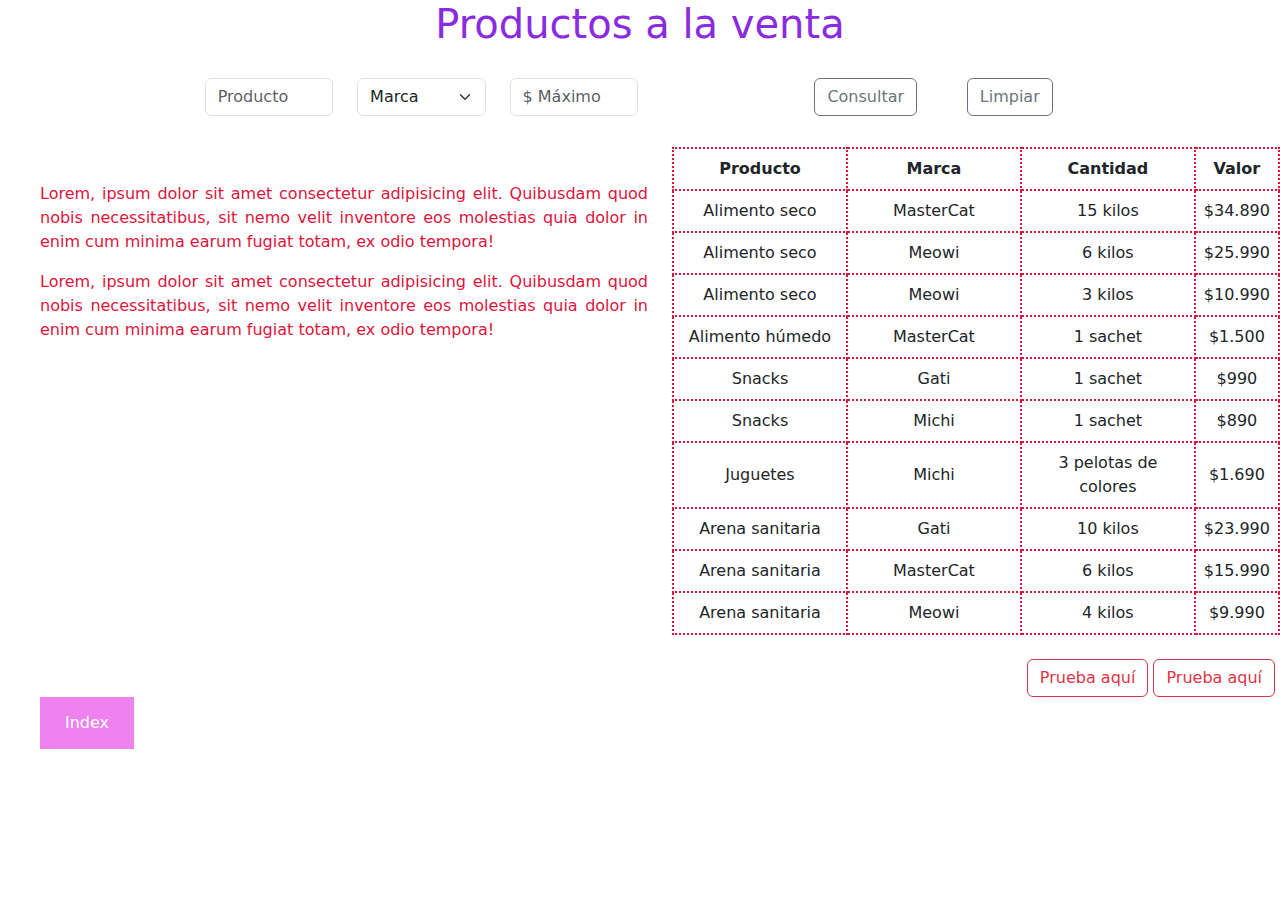
==== productos.html @ edb01e15 "tabla en js" ====
<!DOCTYPE html>
<html lang="en">
<head>
    <meta charset="UTF-8">
    <meta http-equiv="X-UA-Compatible" content="IE=edge">
    <meta name="viewport" content="width=device-width, initial-scale=1.0">
    <link rel="stylesheet" href="./index.css">
    <link href="https://cdn.jsdelivr.net/npm/bootstrap@5.3.2/dist/css/bootstrap.min.css" rel="stylesheet">    
    <title>Productos</title>
</head>
<body>
    <div class="titulo">
        <h1>Productos a la venta</h1>
    </div>
    <div class="input-group mb-3" id="consulta">
        <div class="row">
            <div class="col-sm-2">
                <input id="producto" type="text" class="form-control" placeholder="Producto"/>
            </div>
            <div class="col-sm-2">
                <select class="form-select" id="marca">
                    <option value="0" selected>Marca</option>
                    <option value="1">Mastercat</option>
                    <option value="2">Gati</option>
                    <option value="3">Meowi</option>
                    <option value="4">Michi</option>
                  </select>
            </div>
            <div class="col-sm-2">
                <input id="precio" type="number" class="form-control" placeholder="$ Máximo"/>
            </div>
            <div class="col-sm-2"></div>
            <div class="col-sm-2">
                <button class="btn btn-outline-secondary" type="submit" value="submit">Consultar</button>
            </div>
            <div class="col-sm-2">
                <button class="btn btn-outline-secondary" type="reset" value="reset" id="btnLimpiar">Limpiar</button>
            </div>
        </div>  
    </div>
    <div class="contenedorPrincipal">
        <div class="row">
            <div class="col-sm-6" id="segundaPagina"> 
                <p>Lorem, ipsum dolor sit amet consectetur adipisicing elit. Quibusdam quod nobis necessitatibus, sit nemo velit inventore eos molestias quia dolor in enim cum minima earum fugiat totam, ex odio tempora!</p>
                <p>Lorem, ipsum dolor sit amet consectetur adipisicing elit. Quibusdam quod nobis necessitatibus, sit nemo velit inventore eos molestias quia dolor in enim cum minima earum fugiat totam, ex odio tempora!</p>
            </div>
            <div class="col-sm-6" id="tabla1"></div>
        </div>
    </div> 
    <br>
    <div id="prueba">
        <div class="row">
            <div class="col-sm-12">
                <button id="btnPrueba" type="button" class="btn btn-outline-danger">Prueba aquí</button>
                <button id="btnPrueba2" type="button" class="btn btn-outline-danger" onclick="saludar()">Prueba aquí</button>
            </div>
        </div>
    </div>
    <div class="link">
        <div class="row">
            <div class="col-sm-12">
                <a href="index.html">Index</a>
            </div>
        </div>
    </div>
    <script src="https://cdn.jsdelivr.net/npm/bootstrap@5.3.2/dist/js/bootstrap.bundle.min.js"></script>    <script src="./tm.js"></script>
</body>
</html>
---- index.css ----
p{
    color: crimson;
    text-align: justify;
}

a:link, a:visited {
    background-color: violet;
    color: white;
    padding: 14px 25px;
    text-align: right;
    text-decoration: none;
    display: inline-block;
}
  
a:hover, a:active {
    background-color: crimson;
}

.titulo{
    color: blueviolet;
    text-align: center;
}

.segundoTitulo{
    color: violet;
    text-align: center;
    margin-bottom: 50px;
}

#consulta{
    display: flex;
    justify-content: center;
    margin-top: 30px;
    margin-left: 10px;
    padding: 0px;
}

.contenedorPrincipal{
    margin-left: 40px;
}

.table, th, td {
    text-align: left;
    margin-right: 30px;
    margin-top: 50px;
}

.link{
    display: flex;
    justify-content: left;
    margin-left: 40px;
    margin-bottom: 20px;
}

#prueba{
    display: flex;
    justify-content: right;
    margin-right: 5px;
}

#contenedor{
    display: flex;
    justify-content: center;
} 

#segundaPagina{
    margin-top: 50px;
}

#tabla1{
    margin-top: 15px;
    td, th {
        border: 2px dotted crimson;
        text-align: center;
        padding: 8px;
        margin-right: 5px;
        width: 30%;
      } 
}
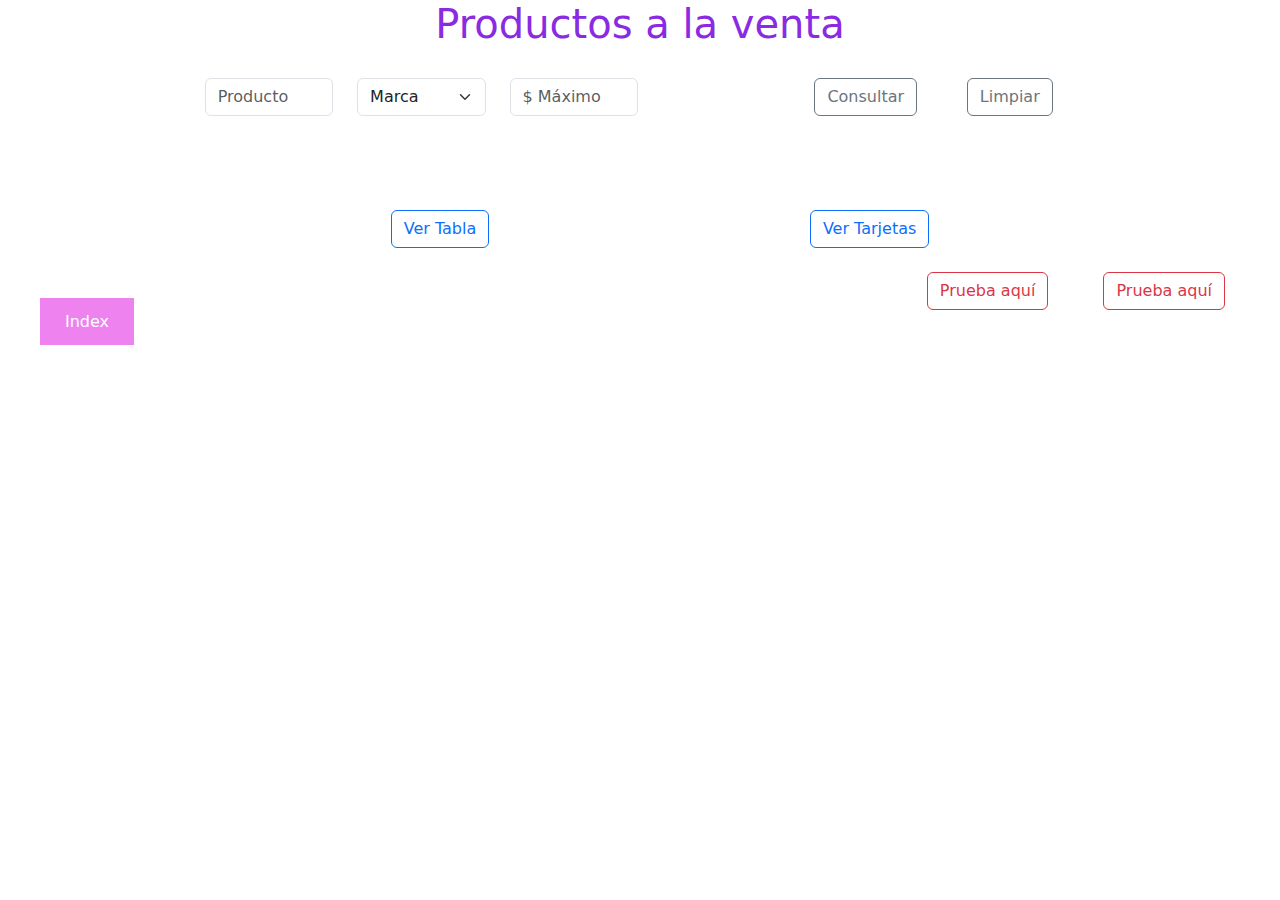
==== commit 613ac175: "agregar tarjetero" ====
--- a/productos.html
+++ b/productos.html
@@ -40,11 +40,16 @@
     </div>
     <div class="contenedorPrincipal">
         <div class="row">
-            <div class="col-sm-6" id="segundaPagina"> 
-                <p>Lorem, ipsum dolor sit amet consectetur adipisicing elit. Quibusdam quod nobis necessitatibus, sit nemo velit inventore eos molestias quia dolor in enim cum minima earum fugiat totam, ex odio tempora!</p>
-                <p>Lorem, ipsum dolor sit amet consectetur adipisicing elit. Quibusdam quod nobis necessitatibus, sit nemo velit inventore eos molestias quia dolor in enim cum minima earum fugiat totam, ex odio tempora!</p>
-            </div>
-            <div class="col-sm-6" id="tabla1"></div>
+            <div class="col-sm-12" id="tabla1"></div>
+        </div>
+        <br>
+        <div class="row">
+            <div class="col-sm-10" id="tarjetas1"></div>
+        </div>
+        <br>
+        <div id="btnes">
+            <button class="btn btn-outline-primary" type="submit" value="verTabla" id="btnTabla">Ver Tabla</button>
+            <button class="btn btn-outline-primary" type="submit" value="verTabla" id="btnTarjetas">Ver Tarjetas</button>
         </div>
     </div> 
     <br>
--- a/index.css
+++ b/index.css
@@ -9,7 +9,6 @@
     padding: 14px 25px;
     text-align: right;
     text-decoration: none;
-    display: inline-block;
 }
   
 a:hover, a:active {
@@ -39,17 +38,11 @@
     margin-left: 40px;
 }
 
-.table, th, td {
-    text-align: left;
-    margin-right: 30px;
-    margin-top: 50px;
-}
-
 .link{
     display: flex;
     justify-content: left;
     margin-left: 40px;
-    margin-bottom: 20px;
+    margin-bottom: 20px; 
 }
 
 #prueba{
@@ -63,17 +56,51 @@
     justify-content: center;
 } 
 
-#segundaPagina{
-    margin-top: 50px;
-}
 
 #tabla1{
+    width: 100%;
+    height: 80%;
     margin-top: 15px;
+    padding-right: 2cm;
+    padding-left: 20px;
+    display: flex;
+    justify-content: center;
+    flex-direction: column;
     td, th {
         border: 2px dotted crimson;
         text-align: center;
         padding: 8px;
-        margin-right: 5px;
-        width: 30%;
-      } 
+    } 
 }
+
+#tarjetas1{
+    width: 100%;
+    height: 80%;
+    margin-top: 15px;
+    padding-right: 2cm;
+    padding-left: 20px;
+    display: flex;
+    justify-content: center;
+    flex-direction: column;
+}
+
+#btnPrueba, #btnPrueba2{
+    margin-right: 50px;
+}
+
+#btnes{
+    display: flex;
+    
+    flex-flow: row wrap;
+    justify-content: space-evenly; 
+    
+    
+    padding-left: 30px;
+    padding-right: 30px;
+
+}
+
+/* #btnTabla, #btnTarjetas{
+    padding-left: 30px;
+    padding-right: 30px;
+} */
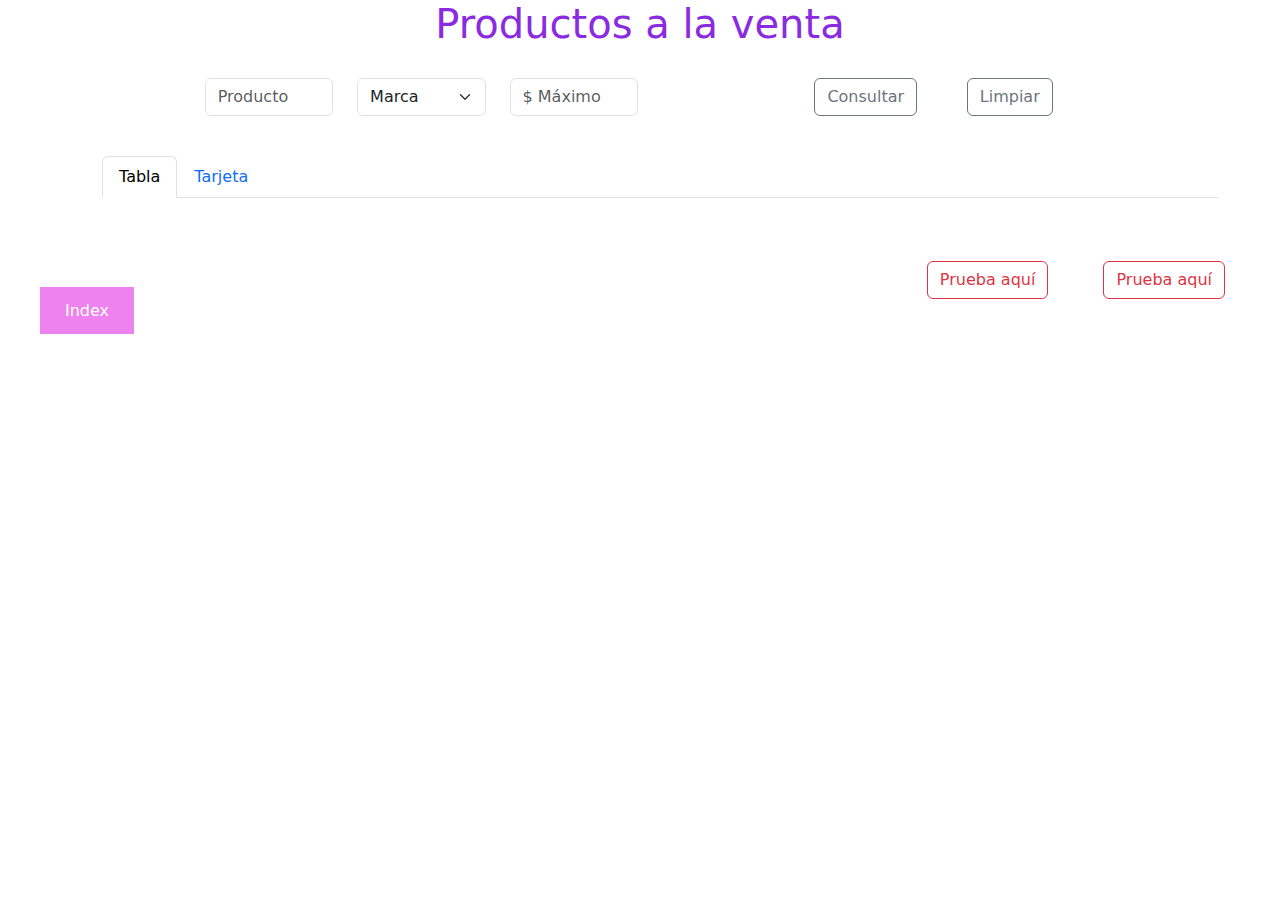
==== commit d6fc9e37: "agrega Tabs" ====
--- a/productos.html
+++ b/productos.html
@@ -31,7 +31,7 @@
             </div>
             <div class="col-sm-2"></div>
             <div class="col-sm-2">
-                <button class="btn btn-outline-secondary" type="submit" value="submit">Consultar</button>
+                <button id= "btnConsultar" class="btn btn-outline-secondary" type="submit" value="submit">Consultar</button>
             </div>
             <div class="col-sm-2">
                 <button class="btn btn-outline-secondary" type="reset" value="reset" id="btnLimpiar">Limpiar</button>
@@ -39,20 +39,40 @@
         </div>  
     </div>
     <div class="contenedorPrincipal">
-        <div class="row">
-            <div class="col-sm-12" id="tabla1"></div>
+        <br>
+        <div class="container">
+            <ul class="nav nav-tabs" id="myTab" role="tablist">
+                <li class="nav-item" role="presentation">
+                    <button class="nav-link active" id="tabla-tab" data-bs-toggle="tab" data-bs-target="#tabla" type="button" role="tab" aria-controls="tabla" aria-selected="true">Tabla</button>
+                </li>
+                <li class="nav-item" role="presentation">
+                    <button class="nav-link" id="Tarjeta-tab" data-bs-toggle="tab" data-bs-target="#Tarjeta" type="button" role="tab" aria-controls="Tarjeta" aria-selected="false">Tarjeta</button>
+                </li>
+            </ul>
+            <div class="tab-content" id="myTabContent">
+                <div class="tab-pane fade show active" id="tabla" role="tabpanel" aria-labelledby="tabla-tab">
+            
+                    <div class="row">
+                        <div class="col-sm-12" id="tabla1"></div>
+                    </div>
+
+                </div>
+        <br>
+                <div class="tab-pane fade" id="Tarjeta" role="tabpanel" aria-labelledby="tarjeta-tab">
+            
+                    <div class="row">
+                        <div class="col-sm-10" id="tarjetas1"></div>
+                    </div>
+
+                </div>
+            </div>    
         </div>
+    </div> 
         <br>
-        <div class="row">
-            <div class="col-sm-10" id="tarjetas1"></div>
-        </div>
-        <br>
-        <div id="btnes">
+        <!-- <div id="btnes">
             <button class="btn btn-outline-primary" type="submit" value="verTabla" id="btnTabla">Ver Tabla</button>
             <button class="btn btn-outline-primary" type="submit" value="verTabla" id="btnTarjetas">Ver Tarjetas</button>
-        </div>
-    </div> 
-    <br>
+        </div> -->
     <div id="prueba">
         <div class="row">
             <div class="col-sm-12">
@@ -68,6 +88,8 @@
             </div>
         </div>
     </div>
-    <script src="https://cdn.jsdelivr.net/npm/bootstrap@5.3.2/dist/js/bootstrap.bundle.min.js"></script>    <script src="./tm.js"></script>
+    <script src="https://cdn.jsdelivr.net/npm/bootstrap@5.3.2/dist/js/bootstrap.bundle.min.js"></script>
+    <script src="https://ajax.googleapis.com/ajax/libs/jquery/3.7.1/jquery.min.js"></script>
+    <script src="./tm.js"></script>
 </body>
 </html>--- a/index.css
+++ b/index.css
@@ -73,15 +73,8 @@
     } 
 }
 
-#tarjetas1{
-    width: 100%;
-    height: 80%;
-    margin-top: 15px;
-    padding-right: 2cm;
-    padding-left: 20px;
-    display: flex;
-    justify-content: center;
-    flex-direction: column;
+.tarjeta{
+    margin-bottom: 20px;
 }
 
 #btnPrueba, #btnPrueba2{
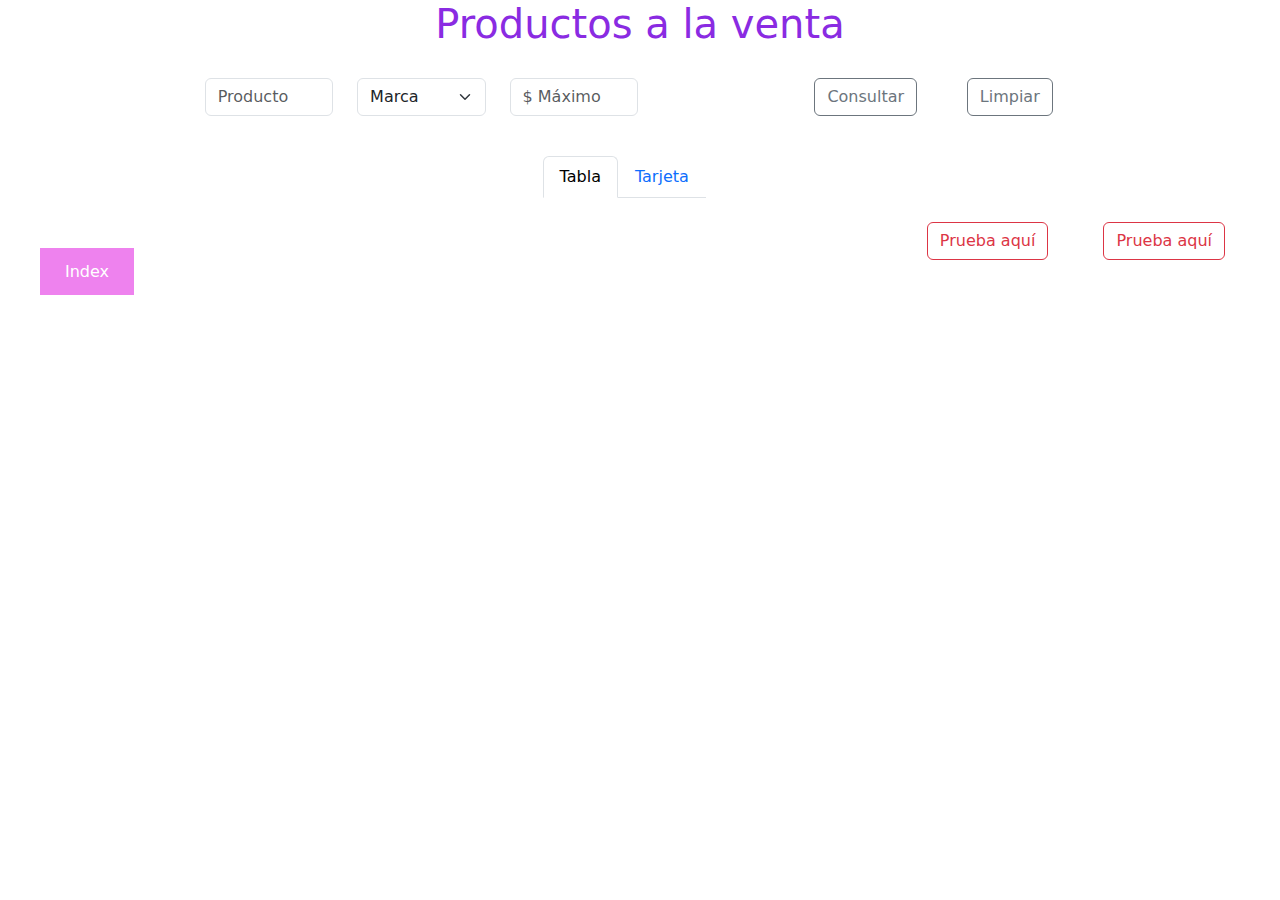
==== commit fb7e529a: "cambios en el div" ====
--- a/productos.html
+++ b/productos.html
@@ -40,7 +40,7 @@
     </div>
     <div class="contenedorPrincipal">
         <br>
-        <div class="container">
+        <div class="container" id="contenedor">
             <ul class="nav nav-tabs" id="myTab" role="tablist">
                 <li class="nav-item" role="presentation">
                     <button class="nav-link active" id="tabla-tab" data-bs-toggle="tab" data-bs-target="#tabla" type="button" role="tab" aria-controls="tabla" aria-selected="true">Tabla</button>
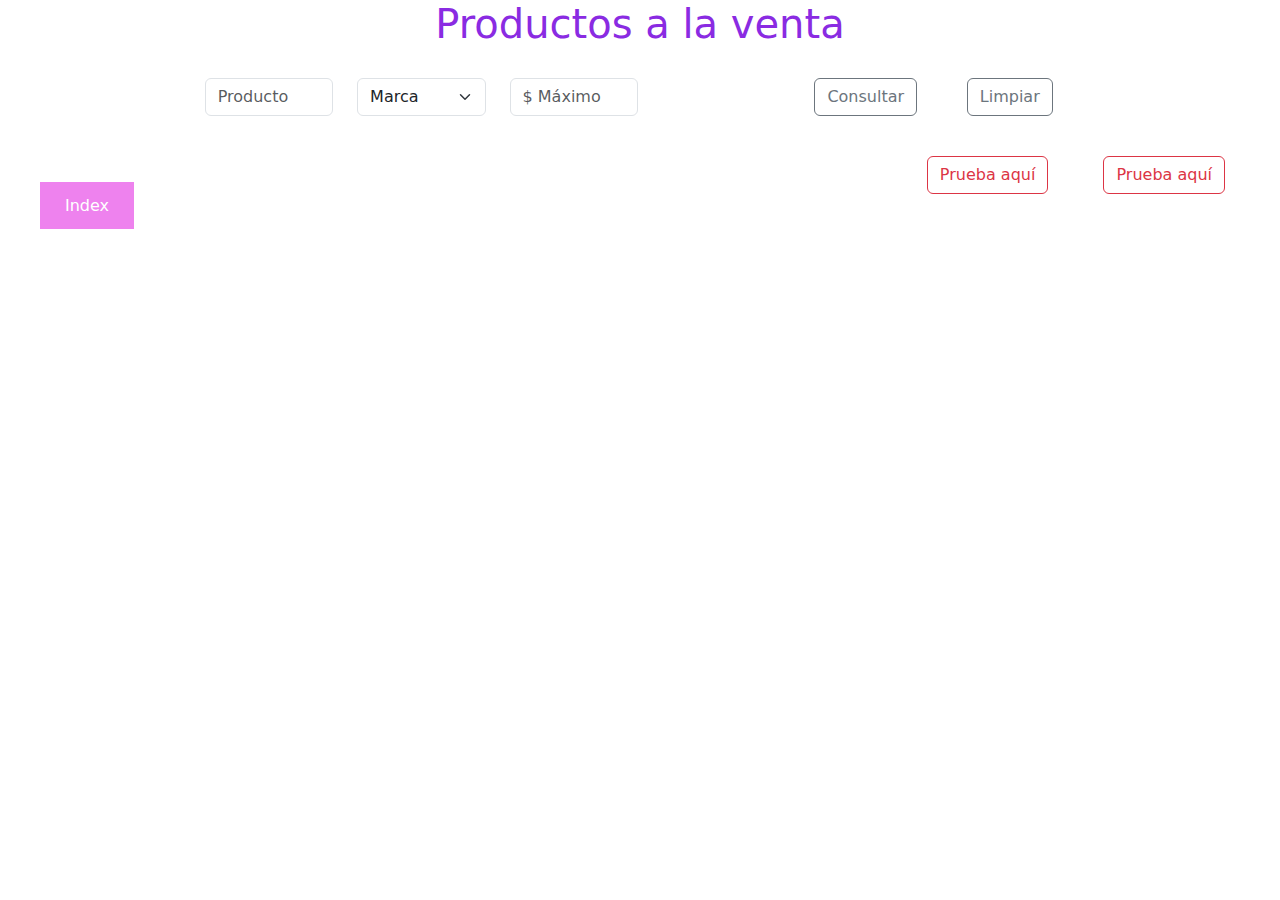
==== commit 896456ce: "ocultar div" ====
--- a/productos.html
+++ b/productos.html
@@ -38,9 +38,9 @@
             </div>
         </div>  
     </div>
-    <div class="contenedorPrincipal">
+    <div id="contenedorPrincipal">
         <br>
-        <div class="container" id="contenedor">
+        <div class="container">
             <ul class="nav nav-tabs" id="myTab" role="tablist">
                 <li class="nav-item" role="presentation">
                     <button class="nav-link active" id="tabla-tab" data-bs-toggle="tab" data-bs-target="#tabla" type="button" role="tab" aria-controls="tabla" aria-selected="true">Tabla</button>
--- a/index.css
+++ b/index.css
@@ -34,10 +34,6 @@
     padding: 0px;
 }
 
-.contenedorPrincipal{
-    margin-left: 40px;
-}
-
 .link{
     display: flex;
     justify-content: left;
@@ -49,6 +45,10 @@
     display: flex;
     justify-content: right;
     margin-right: 5px;
+}
+
+#contenedorPrincipal{
+    display: none;
 }
 
 #contenedor{
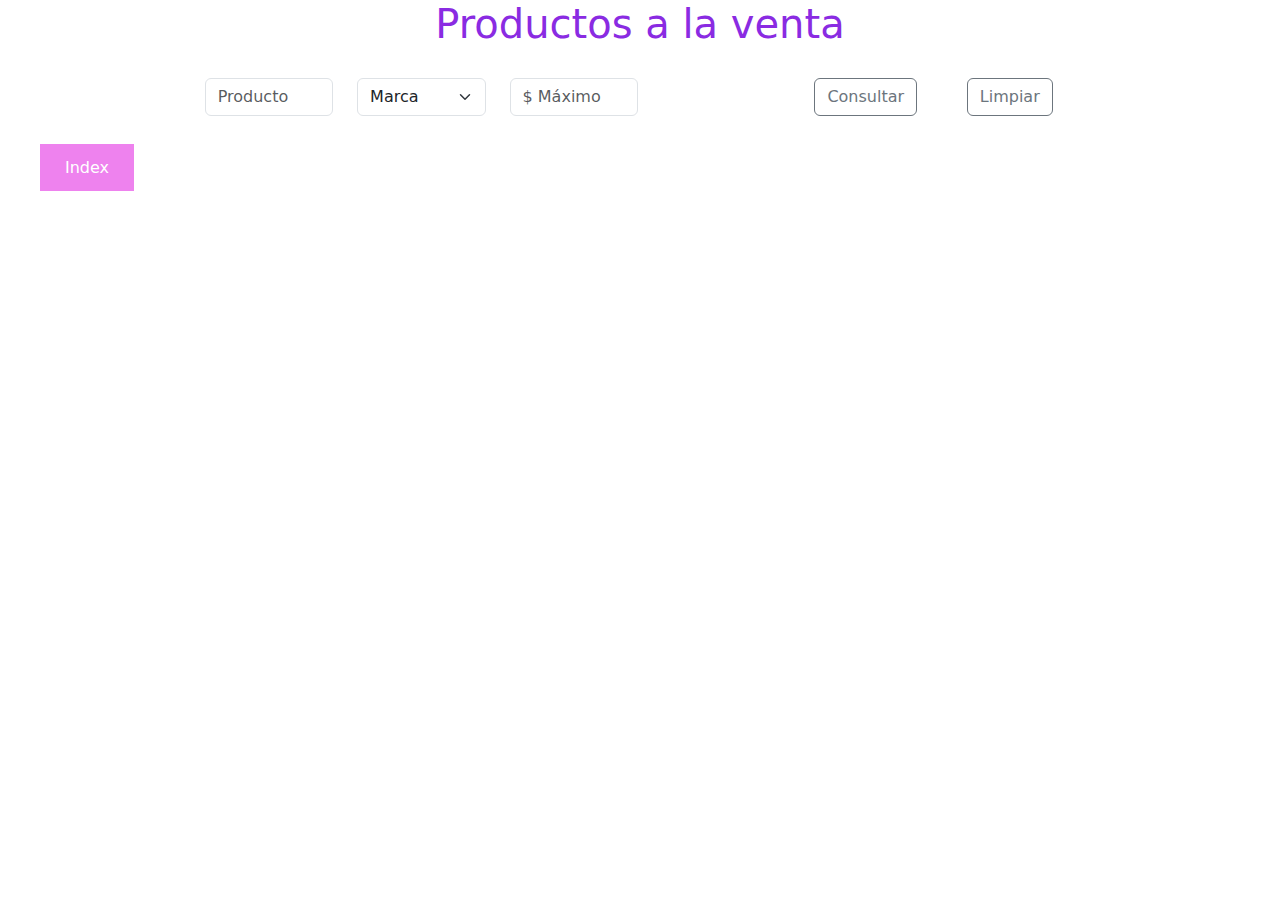
==== commit 42bdd999: "btnLimpiar oculta tabla y tarjetas" ====
--- a/productos.html
+++ b/productos.html
@@ -73,14 +73,14 @@
             <button class="btn btn-outline-primary" type="submit" value="verTabla" id="btnTabla">Ver Tabla</button>
             <button class="btn btn-outline-primary" type="submit" value="verTabla" id="btnTarjetas">Ver Tarjetas</button>
         </div> -->
-    <div id="prueba">
+    <!-- <div id="prueba">
         <div class="row">
             <div class="col-sm-12">
                 <button id="btnPrueba" type="button" class="btn btn-outline-danger">Prueba aquí</button>
                 <button id="btnPrueba2" type="button" class="btn btn-outline-danger" onclick="saludar()">Prueba aquí</button>
             </div>
         </div>
-    </div>
+    </div> -->
     <div class="link">
         <div class="row">
             <div class="col-sm-12">
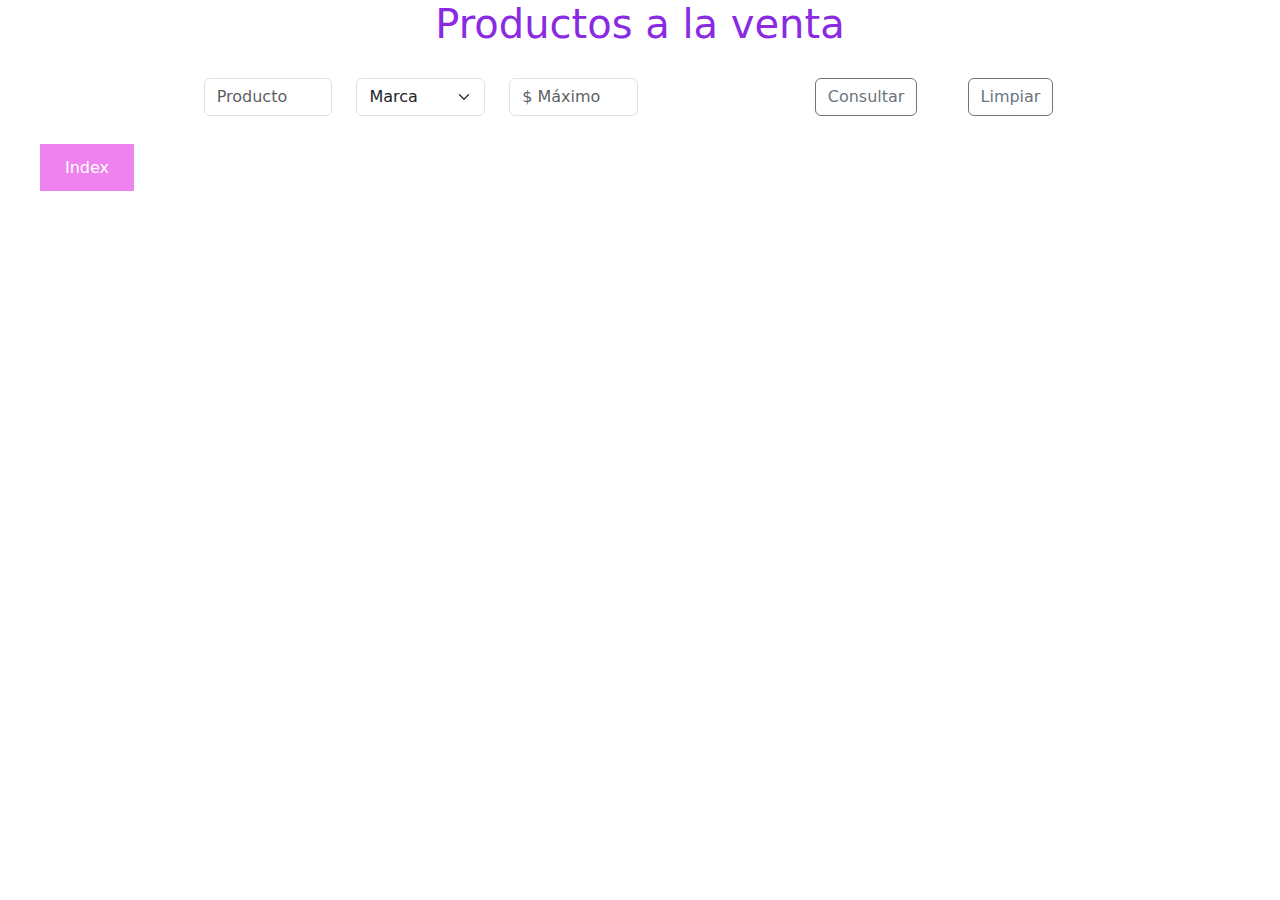
==== commit 6aef779c: "Filtros" ====
--- a/productos.html
+++ b/productos.html
@@ -20,14 +20,14 @@
             <div class="col-sm-2">
                 <select class="form-select" id="marca">
                     <option value="0" selected>Marca</option>
-                    <option value="1">Mastercat</option>
+                    <option value="1">MasterCat</option>
                     <option value="2">Gati</option>
                     <option value="3">Meowi</option>
                     <option value="4">Michi</option>
                   </select>
             </div>
             <div class="col-sm-2">
-                <input id="precio" type="number" class="form-control" placeholder="$ Máximo"/>
+                <input id="valorMax" type="number" class="form-control" placeholder="$ Máximo"/>
             </div>
             <div class="col-sm-2"></div>
             <div class="col-sm-2">
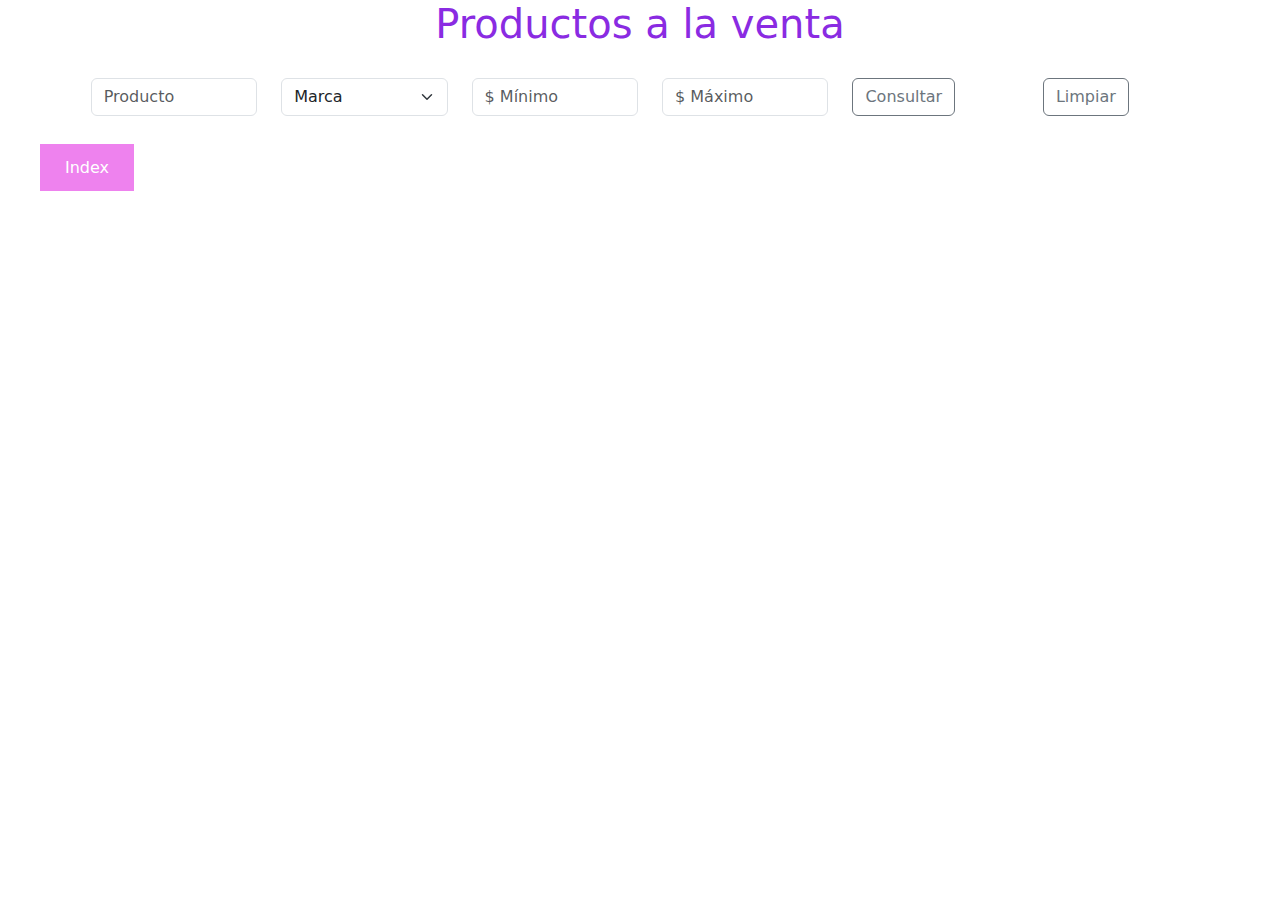
==== commit 48694c05: "input $Minimo" ====
--- a/productos.html
+++ b/productos.html
@@ -27,9 +27,12 @@
                   </select>
             </div>
             <div class="col-sm-2">
+                <input id="valorMin" type="number" class="form-control" placeholder="$ Mínimo"/>
+            </div>
+            <div class="col-sm-2">
                 <input id="valorMax" type="number" class="form-control" placeholder="$ Máximo"/>
+
             </div>
-            <div class="col-sm-2"></div>
             <div class="col-sm-2">
                 <button id= "btnConsultar" class="btn btn-outline-secondary" type="submit" value="submit">Consultar</button>
             </div>
